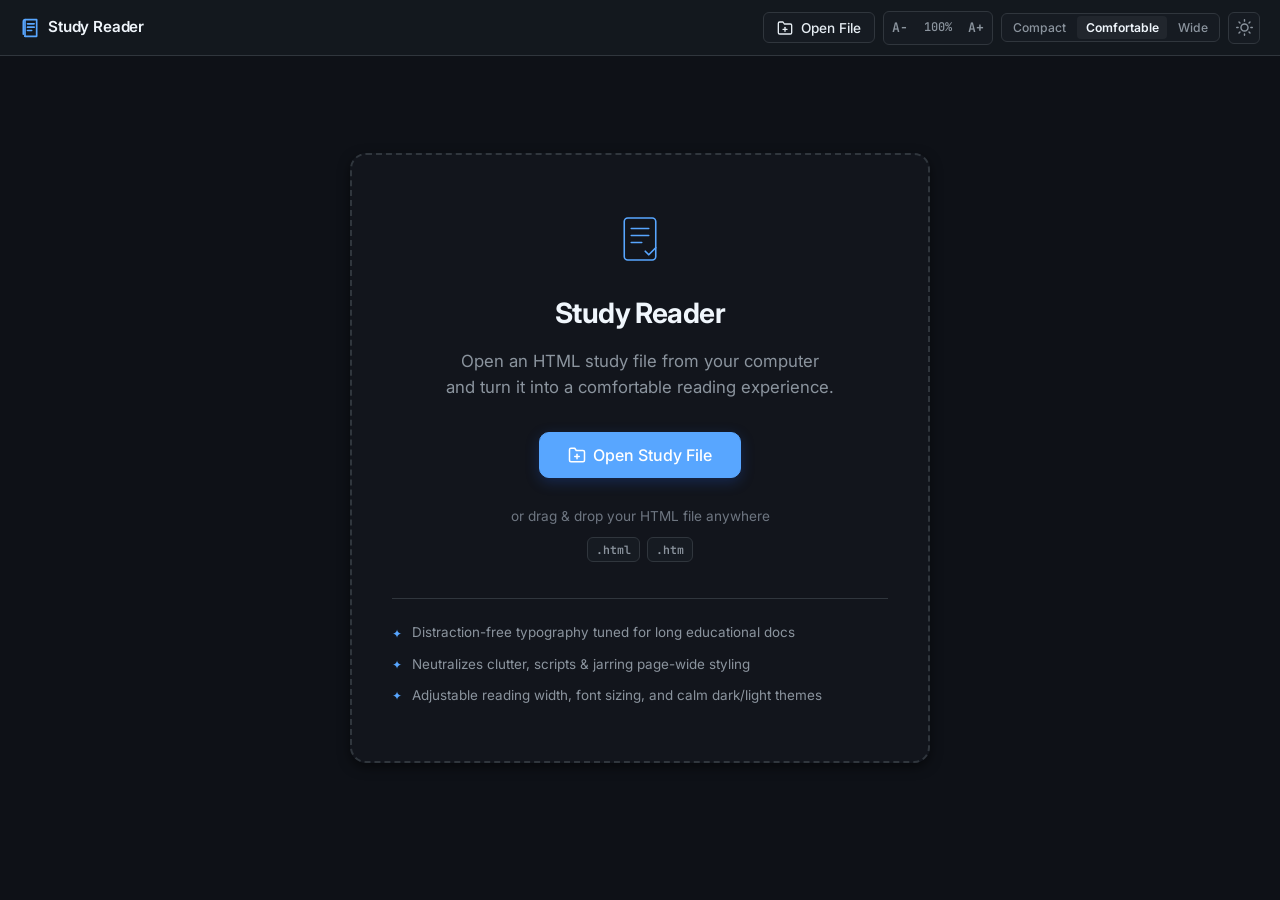
==== index.html @ 149f6a13 "feat: add study reader Co-Authored-By: Claude Code <noreply@anthropic.com>" ====
<!DOCTYPE html>
<html lang="en" data-theme="dark" data-width="comfortable">
<head>
  <meta charset="UTF-8">
  <meta name="viewport" content="width=device-width, initial-scale=1.0">
  <title>Study Reader</title>
  <link rel="stylesheet" href="style.css">
  <link rel="preconnect" href="https://fonts.googleapis.com">
  <link rel="preconnect" href="https://fonts.gstatic.com" crossorigin>
  <link href="https://fonts.googleapis.com/css2?family=Inter:wght@400;500;600;700&family=JetBrains+Mono:wght@400;500&family=Newsreader:ital,opsz,wght@0,6..72,400;0,6..72,500;0,6..72,600;1,6..72,400&display=swap" rel="stylesheet">
</head>
<body>
  <!-- Global Top Header -->
  <header class="app-header" id="appHeader">
    <div class="header-left">
      <div class="brand">
        <svg class="brand-icon" viewBox="0 0 24 24" width="20" height="20" fill="none" stroke="currentColor" stroke-width="2" stroke-linecap="round" stroke-linejoin="round">
          <path d="M4 19.5v-15A2.5 2.5 0 0 1 6.5 2H20v20H6.5a2.5 2.5 0 0 1-0.5-.05"/>
          <path d="M6 2v20"/>
          <path d="M9 7h8"/>
          <path d="M9 11h8"/>
          <path d="M9 15h5"/>
        </svg>
        <span class="brand-name">Study Reader</span>
      </div>
      <div class="file-badge-container" id="fileBadgeContainer" hidden>
        <span class="file-separator">/</span>
        <span class="file-badge" id="currentFileName" title="Current file">document.html</span>
      </div>
    </div>

    <div class="header-controls">
      <!-- File Picker Trigger -->
      <button type="button" class="btn btn-secondary" id="openFileBtn" title="Open an HTML file (Ctrl+O)">
        <svg viewBox="0 0 24 24" width="16" height="16" fill="none" stroke="currentColor" stroke-width="2" stroke-linecap="round" stroke-linejoin="round">
          <path d="M22 19a2 2 0 0 1-2 2H4a2 2 0 0 1-2-2V5a2 2 0 0 1 2-2h5l2 3h9a2 2 0 0 1 2 2z"/>
          <line x1="12" y1="11" x2="12" y2="17"/>
          <line x1="9" y1="14" x2="15" y2="14"/>
        </svg>
        <span class="btn-text">Open File</span>
      </button>

      <!-- Font Size Controls -->
      <div class="control-group font-size-group" role="group" aria-label="Text Size Controls">
        <button type="button" class="icon-btn" id="decreaseSizeBtn" title="Decrease font size (A−)" aria-label="Decrease text size">
          <span>A−</span>
        </button>
        <span class="size-indicator" id="sizeIndicator" title="Current text size">100%</span>
        <button type="button" class="icon-btn" id="increaseSizeBtn" title="Increase font size (A+)" aria-label="Increase text size">
          <span>A+</span>
        </button>
      </div>

      <!-- Reading Width Controls -->
      <div class="control-group width-group" role="group" aria-label="Reading Width">
        <button type="button" class="seg-btn" data-width-val="compact" id="widthCompactBtn" title="Compact column width">Compact</button>
        <button type="button" class="seg-btn active" data-width-val="comfortable" id="widthComfortableBtn" title="Comfortable column width (Default)">Comfortable</button>
        <button type="button" class="seg-btn" data-width-val="wide" id="widthWideBtn" title="Wide column width">Wide</button>
      </div>

      <!-- Theme Toggle -->
      <button type="button" class="icon-btn theme-toggle-btn" id="themeToggleBtn" title="Toggle dark/light theme" aria-label="Toggle theme">
        <svg class="sun-icon" viewBox="0 0 24 24" width="17" height="17" fill="none" stroke="currentColor" stroke-width="2" stroke-linecap="round" stroke-linejoin="round">
          <circle cx="12" cy="12" r="5"/>
          <line x1="12" y1="1" x2="12" y2="3"/>
          <line x1="12" y1="21" x2="12" y2="23"/>
          <line x1="4.22" y1="4.22" x2="5.64" y2="5.64"/>
          <line x1="18.36" y1="18.36" x2="19.78" y2="19.78"/>
          <line x1="1" y1="12" x2="3" y2="12"/>
          <line x1="21" y1="12" x2="23" y2="12"/>
          <line x1="4.22" y1="19.78" x2="5.64" y2="18.36"/>
          <line x1="18.36" y1="5.64" x2="19.78" y2="4.22"/>
        </svg>
        <svg class="moon-icon" viewBox="0 0 24 24" width="17" height="17" fill="none" stroke="currentColor" stroke-width="2" stroke-linecap="round" stroke-linejoin="round">
          <path d="M21 12.79A9 9 0 1 1 11.21 3 7 7 0 0 0 21 12.79z"/>
        </svg>
      </button>
    </div>
  </header>

  <!-- Hidden native file input -->
  <input type="file" id="fileInput" accept=".html,.htm" style="display:none">

  <!-- Main View Area -->
  <main class="main-container">
    <!-- Toast / Notification Banner -->
    <div class="toast-banner" id="toastBanner" hidden aria-live="polite">
      <span class="toast-message" id="toastMessage"></span>
      <button type="button" class="toast-close" id="toastCloseBtn" aria-label="Dismiss">&times;</button>
    </div>

    <!-- Empty State / Drop Target Area -->
    <section class="empty-state" id="emptyState">
      <div class="drop-card" id="dropCard">
        <div class="empty-illustration">
          <svg viewBox="0 0 64 64" width="56" height="56" fill="none" stroke="currentColor" stroke-width="1.8" stroke-linecap="round" stroke-linejoin="round">
            <rect x="14" y="8" width="36" height="48" rx="4" ry="4"/>
            <line x1="22" y1="20" x2="42" y2="20"/>
            <line x1="22" y1="28" x2="42" y2="28"/>
            <line x1="22" y1="36" x2="34" y2="36"/>
            <path d="M38 46l4 4 8-8" stroke-width="2"/>
          </svg>
        </div>

        <h1 class="empty-title">Study Reader</h1>
        <p class="empty-subtitle">
          Open an HTML study file from your computer<br>
          and turn it into a comfortable reading experience.
        </p>

        <div class="empty-actions">
          <button type="button" class="btn btn-primary" id="emptyOpenBtn">
            <svg viewBox="0 0 24 24" width="18" height="18" fill="none" stroke="currentColor" stroke-width="2" stroke-linecap="round" stroke-linejoin="round">
              <path d="M22 19a2 2 0 0 1-2 2H4a2 2 0 0 1-2-2V5a2 2 0 0 1 2-2h5l2 3h9a2 2 0 0 1 2 2z"/>
              <line x1="12" y1="11" x2="12" y2="17"/>
              <line x1="9" y1="14" x2="15" y2="14"/>
            </svg>
            <span>Open Study File</span>
          </button>
        </div>

        <div class="drop-hint">
          <span class="drop-hint-text">or drag &amp; drop your HTML file anywhere</span>
          <div class="badge-row">
            <span class="file-type-chip">.html</span>
            <span class="file-type-chip">.htm</span>
          </div>
        </div>

        <div class="features-list">
          <div class="feature-item">
            <span class="feature-icon">✦</span>
            <span>Distraction-free typography tuned for long educational docs</span>
          </div>
          <div class="feature-item">
            <span class="feature-icon">✦</span>
            <span>Neutralizes clutter, scripts &amp; jarring page-wide styling</span>
          </div>
          <div class="feature-item">
            <span class="feature-icon">✦</span>
            <span>Adjustable reading width, font sizing, and calm dark/light themes</span>
          </div>
        </div>
      </div>
    </section>

    <!-- Reading Document Area -->
    <article class="reader-container" id="readerContainer" hidden>
      <div class="reader-meta" id="readerMeta">
        <div class="meta-row">
          <span class="meta-tag" id="metaFileType">HTML Study Document</span>
          <span class="meta-separator">•</span>
          <span class="meta-stat" id="metaWordCount">0 words</span>
          <span class="meta-separator">•</span>
          <span class="meta-stat" id="metaReadTime">1 min read</span>
        </div>
      </div>
      <div class="reader-content" id="readerContent">
        <!-- Rendered sanitized content will be injected here -->
      </div>
    </article>
  </main>

  <!-- Drag overlay for entire window -->
  <div class="drag-overlay" id="dragOverlay" hidden>
    <div class="drag-overlay-box">
      <svg viewBox="0 0 24 24" width="48" height="48" fill="none" stroke="currentColor" stroke-width="2" stroke-linecap="round" stroke-linejoin="round">
        <path d="M21 15v4a2 2 0 0 1-2 2H5a2 2 0 0 1-2-2v-4"/>
        <polyline points="17 8 12 3 7 8"/>
        <line x1="12" y1="3" x2="12" y2="15"/>
      </svg>
      <p>Drop your study file here to read</p>
      <span>Accepts .html and .htm files</span>
    </div>
  </div>

  <!-- Floating Back to Top Button -->
  <button type="button" class="back-to-top" id="backToTopBtn" title="Back to top" aria-label="Back to top" hidden>
    <svg viewBox="0 0 24 24" width="20" height="20" fill="none" stroke="currentColor" stroke-width="2.5" stroke-linecap="round" stroke-linejoin="round">
      <polyline points="18 15 12 9 6 15"/>
    </svg>
  </button>

  <script src="app.js"></script>
</body>
</html>
---- style.css ----
/* ==========================================================================
   Study Reader — Minimalist, Distraction-Free Study Viewer
   ========================================================================== */

/* --- CSS Variables & Design Tokens --- */
:root {
  /* Common metrics */
  --header-height: 56px;
  --radius-sm: 6px;
  --radius-md: 10px;
  --radius-lg: 16px;
  --font-sans: 'Inter', -apple-system, BlinkMacSystemFont, 'Segoe UI', Roboto, Helvetica, Arial, sans-serif;
  --font-serif: 'Newsreader', Georgia, Cambria, 'Times New Roman', Times, serif;
  --font-mono: 'JetBrains Mono', Consolas, 'SF Mono', Menlo, Monaco, monospace;

  /* Reader column widths */
  --width-compact: 680px;
  --width-comfortable: 860px;
  --width-wide: 1140px;
  --current-max-width: var(--width-comfortable);

  /* Dynamic font scaling */
  --reader-scale: 1;
}

/* Dark Theme (Default) */
:root[data-theme="dark"] {
  --bg-app: #0e1117;
  --bg-surface: #161b22;
  --bg-surface-elevated: #1f242c;
  --bg-subtle: #21262d;
  --bg-card: rgba(22, 27, 34, 0.75);

  --text-main: #e6edf3;
  --text-muted: #8b949e;
  --text-dim: #6e7681;
  --text-heading: #f0f6fc;

  --accent: #58a6ff;
  --accent-hover: #79c0ff;
  --accent-subtle: rgba(56, 139, 253, 0.15);
  --accent-border: rgba(56, 139, 253, 0.35);

  --border-color: #30363d;
  --border-subtle: #21262d;

  --code-bg: #161b22;
  --code-border: #30363d;
  --code-text: #f0883e;

  --blockquote-bg: rgba(22, 27, 34, 0.6);
  --blockquote-border: #58a6ff;

  --table-border: #30363d;
  --table-header-bg: #161b22;
  --table-stripe-bg: rgba(255, 255, 255, 0.02);

  --shadow-sm: 0 1px 3px rgba(0, 0, 0, 0.4);
  --shadow-md: 0 4px 12px rgba(0, 0, 0, 0.5);
  --shadow-lg: 0 12px 28px rgba(0, 0, 0, 0.65);

  --dropzone-bg: rgba(22, 27, 34, 0.5);
  --dropzone-border: #30363d;
  --dropzone-border-hover: #58a6ff;
}

/* Light Theme */
:root[data-theme="light"] {
  --bg-app: #f8fafc;
  --bg-surface: #ffffff;
  --bg-surface-elevated: #f1f5f9;
  --bg-subtle: #e2e8f0;
  --bg-card: rgba(255, 255, 255, 0.9);

  --text-main: #334155;
  --text-muted: #64748b;
  --text-dim: #94a3b8;
  --text-heading: #0f172a;

  --accent: #2563eb;
  --accent-hover: #1d4ed8;
  --accent-subtle: rgba(37, 99, 235, 0.08);
  --accent-border: rgba(37, 99, 235, 0.25);

  --border-color: #e2e8f0;
  --border-subtle: #f1f5f9;

  --code-bg: #f1f5f9;
  --code-border: #e2e8f0;
  --code-text: #0969da;

  --blockquote-bg: #f8fafc;
  --blockquote-border: #2563eb;

  --table-border: #e2e8f0;
  --table-header-bg: #f8fafc;
  --table-stripe-bg: rgba(0, 0, 0, 0.015);

  --shadow-sm: 0 1px 3px rgba(0, 0, 0, 0.06);
  --shadow-md: 0 4px 12px rgba(0, 0, 0, 0.08);
  --shadow-lg: 0 12px 28px rgba(0, 0, 0, 0.12);

  --dropzone-bg: rgba(255, 255, 255, 0.7);
  --dropzone-border: #cbd5e1;
  --dropzone-border-hover: #2563eb;
}

/* Width modes */
:root[data-width="compact"] {
  --current-max-width: var(--width-compact);
}
:root[data-width="comfortable"] {
  --current-max-width: var(--width-comfortable);
}
:root[data-width="wide"] {
  --current-max-width: var(--width-wide);
}

/* Base resets */
*, *::before, *::after {
  box-sizing: border-box;
  margin: 0;
  padding: 0;
}

html {
  font-size: 16px;
  scroll-behavior: smooth;
  -webkit-text-size-adjust: 100%;
}

body {
  font-family: var(--font-sans);
  background-color: var(--bg-app);
  color: var(--text-main);
  line-height: 1.6;
  min-height: 100vh;
  display: flex;
  flex-direction: column;
  transition: background-color 0.2s ease, color 0.2s ease;
  overflow-x: hidden;
}

[hidden] {
  display: none !important;
}

/* --- Sticky Top Header --- */
.app-header {
  position: sticky;
  top: 0;
  z-index: 100;
  height: var(--header-height);
  background-color: var(--bg-card);
  backdrop-filter: blur(12px);
  -webkit-backdrop-filter: blur(12px);
  border-bottom: 1px solid var(--border-color);
  display: flex;
  align-items: center;
  justify-content: space-between;
  padding: 0 1.25rem;
  gap: 1rem;
  transition: border-color 0.2s ease, background-color 0.2s ease;
}

.header-left {
  display: flex;
  align-items: center;
  gap: 0.6rem;
  min-width: 0;
}

.brand {
  display: flex;
  align-items: center;
  gap: 0.5rem;
  color: var(--text-heading);
  font-weight: 600;
  font-size: 0.95rem;
  white-space: nowrap;
  letter-spacing: -0.01em;
}

.brand-icon {
  color: var(--accent);
  flex-shrink: 0;
}

.file-badge-container {
  display: flex;
  align-items: center;
  gap: 0.5rem;
  min-width: 0;
}

.file-separator {
  color: var(--text-dim);
  font-weight: 400;
}

.file-badge {
  font-family: var(--font-mono);
  font-size: 0.78rem;
  background-color: var(--bg-subtle);
  color: var(--text-muted);
  border: 1px solid var(--border-color);
  padding: 0.15rem 0.55rem;
  border-radius: var(--radius-sm);
  white-space: nowrap;
  overflow: hidden;
  text-overflow: ellipsis;
  max-width: 220px;
}

.header-controls {
  display: flex;
  align-items: center;
  gap: 0.5rem;
  flex-shrink: 0;
}

/* --- Buttons and Controls --- */
.btn {
  display: inline-flex;
  align-items: center;
  justify-content: center;
  gap: 0.45rem;
  font-family: var(--font-sans);
  font-size: 0.85rem;
  font-weight: 500;
  padding: 0.4rem 0.85rem;
  border-radius: var(--radius-sm);
  border: 1px solid transparent;
  cursor: pointer;
  transition: all 0.15s ease;
  white-space: nowrap;
  text-decoration: none;
}

.btn-primary {
  background-color: var(--accent);
  color: #ffffff;
  border-color: var(--accent);
  box-shadow: 0 1px 2px rgba(0, 0, 0, 0.1);
}

.btn-primary:hover {
  background-color: var(--accent-hover);
  border-color: var(--accent-hover);
}

.btn-secondary {
  background-color: var(--bg-surface);
  color: var(--text-main);
  border-color: var(--border-color);
}

.btn-secondary:hover {
  background-color: var(--bg-subtle);
  border-color: var(--border-color);
  color: var(--text-heading);
}

.icon-btn {
  display: inline-flex;
  align-items: center;
  justify-content: center;
  width: 32px;
  height: 32px;
  background-color: var(--bg-surface);
  color: var(--text-muted);
  border: 1px solid var(--border-color);
  border-radius: var(--radius-sm);
  cursor: pointer;
  font-family: var(--font-mono);
  font-size: 0.82rem;
  font-weight: 600;
  transition: all 0.15s ease;
}

.icon-btn:hover {
  background-color: var(--bg-subtle);
  color: var(--text-heading);
  border-color: var(--text-dim);
}

.control-group {
  display: inline-flex;
  align-items: center;
  background-color: var(--bg-surface);
  border: 1px solid var(--border-color);
  border-radius: var(--radius-sm);
  padding: 2px;
  gap: 2px;
}

.font-size-group .icon-btn {
  border: none;
  background: transparent;
  width: 28px;
  height: 28px;
}

.font-size-group .icon-btn:hover {
  background-color: var(--bg-subtle);
}

.size-indicator {
  font-family: var(--font-mono);
  font-size: 0.75rem;
  font-weight: 500;
  color: var(--text-muted);
  min-width: 44px;
  text-align: center;
  user-select: none;
}

.seg-btn {
  background: transparent;
  border: none;
  color: var(--text-muted);
  font-family: var(--font-sans);
  font-size: 0.76rem;
  font-weight: 500;
  padding: 0.25rem 0.55rem;
  border-radius: calc(var(--radius-sm) - 2px);
  cursor: pointer;
  transition: all 0.15s ease;
}

.seg-btn:hover {
  color: var(--text-heading);
}

.seg-btn.active {
  background-color: var(--bg-subtle);
  color: var(--text-heading);
  font-weight: 600;
}

/* Theme Toggle specifics */
.theme-toggle-btn {
  color: var(--text-muted);
}

:root[data-theme="dark"] .sun-icon {
  display: block;
}
:root[data-theme="dark"] .moon-icon {
  display: none;
}

:root[data-theme="light"] .sun-icon {
  display: none;
}
:root[data-theme="light"] .moon-icon {
  display: block;
}

/* --- Toast Banner --- */
.toast-banner {
  max-width: var(--current-max-width);
  margin: 1rem auto 0 auto;
  padding: 0.75rem 1.25rem;
  background-color: rgba(239, 68, 68, 0.12);
  border: 1px solid rgba(239, 68, 68, 0.35);
  color: #f87171;
  border-radius: var(--radius-md);
  display: flex;
  align-items: center;
  justify-content: space-between;
  font-size: 0.88rem;
  box-shadow: var(--shadow-sm);
  animation: slideDown 0.2s ease-out;
}

@keyframes slideDown {
  from { opacity: 0; transform: translateY(-8px); }
  to { opacity: 1; transform: translateY(0); }
}

.toast-close {
  background: none;
  border: none;
  color: inherit;
  font-size: 1.25rem;
  cursor: pointer;
  line-height: 1;
  padding: 0 0.25rem;
  opacity: 0.8;
}

.toast-close:hover {
  opacity: 1;
}

/* --- Main Layout Container --- */
.main-container {
  flex: 1;
  width: 100%;
  padding: 1.5rem 1.25rem 4rem 1.25rem;
  display: flex;
  flex-direction: column;
}

/* --- Empty State View --- */
.empty-state {
  flex: 1;
  display: flex;
  align-items: center;
  justify-content: center;
  padding: 2rem 1rem;
}

.drop-card {
  background-color: var(--dropzone-bg);
  border: 2px dashed var(--dropzone-border);
  border-radius: var(--radius-lg);
  padding: 3.5rem 2.5rem;
  text-align: center;
  max-width: 580px;
  width: 100%;
  box-shadow: var(--shadow-md);
  transition: all 0.2s ease;
}

.drop-card.drag-active {
  border-color: var(--accent);
  background-color: var(--accent-subtle);
  transform: scale(1.01);
}

.empty-illustration {
  color: var(--accent);
  margin-bottom: 1.5rem;
  display: inline-flex;
  justify-content: center;
  align-items: center;
}

.empty-title {
  font-size: 1.75rem;
  font-weight: 700;
  color: var(--text-heading);
  letter-spacing: -0.02em;
  margin-bottom: 0.75rem;
}

.empty-subtitle {
  font-size: 1.05rem;
  color: var(--text-muted);
  line-height: 1.55;
  margin-bottom: 2rem;
}

.empty-actions {
  margin-bottom: 1.75rem;
}

.empty-actions .btn-primary {
  font-size: 1rem;
  padding: 0.75rem 1.75rem;
  border-radius: var(--radius-md);
  box-shadow: 0 4px 14px rgba(37, 99, 235, 0.25);
}

.drop-hint {
  display: flex;
  flex-direction: column;
  align-items: center;
  gap: 0.6rem;
  margin-bottom: 2.25rem;
}

.drop-hint-text {
  font-size: 0.85rem;
  color: var(--text-dim);
}

.badge-row {
  display: flex;
  gap: 0.4rem;
}

.file-type-chip {
  font-family: var(--font-mono);
  font-size: 0.72rem;
  font-weight: 600;
  padding: 0.15rem 0.5rem;
  background-color: var(--bg-surface);
  border: 1px solid var(--border-color);
  color: var(--text-muted);
  border-radius: var(--radius-sm);
}

.features-list {
  border-top: 1px solid var(--border-color);
  padding-top: 1.5rem;
  text-align: left;
  display: flex;
  flex-direction: column;
  gap: 0.75rem;
}

.feature-item {
  display: flex;
  align-items: flex-start;
  gap: 0.6rem;
  font-size: 0.84rem;
  color: var(--text-muted);
  line-height: 1.4;
}

.feature-icon {
  color: var(--accent);
  font-size: 0.75rem;
  margin-top: 0.15rem;
}

/* --- Document Reader Container --- */
.reader-container {
  width: 100%;
  max-width: var(--current-max-width);
  margin: 0 auto;
  transition: max-width 0.25s cubic-bezier(0.16, 1, 0.3, 1);
}

.reader-meta {
  padding: 0.5rem 0 1.5rem 0;
  margin-bottom: 2rem;
  border-bottom: 1px solid var(--border-color);
}

.meta-row {
  display: flex;
  align-items: center;
  flex-wrap: wrap;
  gap: 0.6rem;
  font-size: 0.82rem;
  color: var(--text-dim);
}

.meta-tag {
  color: var(--accent);
  font-weight: 600;
  text-transform: uppercase;
  font-size: 0.72rem;
  letter-spacing: 0.04em;
}

.meta-separator {
  color: var(--text-dim);
}

/* --- Reader Typography & Content Area --- */
.reader-content {
  font-size: calc(1rem * var(--reader-scale));
  line-height: 1.75;
  color: var(--text-main);
  word-break: break-word;
}

/* Headings */
.reader-content h1,
.reader-content h2,
.reader-content h3,
.reader-content h4,
.reader-content h5,
.reader-content h6 {
  color: var(--text-heading);
  font-weight: 700;
  line-height: 1.3;
  margin-top: 2.25em;
  margin-bottom: 0.75em;
  letter-spacing: -0.02em;
}

.reader-content h1:first-child,
.reader-content > :first-child {
  margin-top: 0 !important;
}

.reader-content h1 {
  font-size: 2.2em;
  padding-bottom: 0.4em;
  border-bottom: 1px solid var(--border-color);
}

.reader-content h2 {
  font-size: 1.6em;
  padding-bottom: 0.3em;
  border-bottom: 1px solid var(--border-subtle);
}

.reader-content h3 {
  font-size: 1.3em;
}

.reader-content h4 {
  font-size: 1.1em;
}

.reader-content h5,
.reader-content h6 {
  font-size: 0.95em;
  text-transform: uppercase;
  letter-spacing: 0.04em;
}

/* Paragraphs & Text Elements */
.reader-content p {
  margin-bottom: 1.35em;
}

.reader-content strong,
.reader-content b {
  font-weight: 600;
  color: var(--text-heading);
}

.reader-content em,
.reader-content i {
  font-style: italic;
}

.reader-content mark {
  background-color: rgba(234, 179, 8, 0.2);
  color: var(--text-heading);
  padding: 0.1em 0.3em;
  border-radius: 3px;
}

.reader-content del,
.reader-content s {
  text-decoration: line-through;
  color: var(--text-dim);
}

.reader-content hr {
  height: 1px;
  background-color: var(--border-color);
  border: none;
  margin: 2.5em 0;
}

/* Lists */
.reader-content ul,
.reader-content ol {
  margin-top: 0;
  margin-bottom: 1.4em;
  padding-left: 1.75em;
}

.reader-content li {
  margin-bottom: 0.45em;
  line-height: 1.7;
}

.reader-content li > ul,
.reader-content li > ol {
  margin-top: 0.35em;
  margin-bottom: 0.35em;
}

.reader-content dl {
  margin-bottom: 1.4em;
}

.reader-content dt {
  font-weight: 600;
  color: var(--text-heading);
  margin-top: 1em;
}

.reader-content dd {
  padding-left: 1.25em;
  margin-bottom: 0.5em;
  color: var(--text-muted);
}

/* Blockquotes */
.reader-content blockquote {
  margin: 1.6em 0;
  padding: 0.85em 1.25em;
  background-color: var(--blockquote-bg);
  border-left: 4px solid var(--blockquote-border);
  border-radius: 0 var(--radius-sm) var(--radius-sm) 0;
  color: var(--text-muted);
  font-style: italic;
}

.reader-content blockquote p:last-child {
  margin-bottom: 0;
}

/* Links */
.reader-content a {
  color: var(--accent);
  text-decoration: underline;
  text-underline-offset: 3px;
  transition: color 0.15s ease;
}

.reader-content a:hover {
  color: var(--accent-hover);
}

/* Code & Preformatted Text */
.reader-content code {
  font-family: var(--font-mono);
  font-size: 0.88em;
  background-color: var(--code-bg);
  border: 1px solid var(--code-border);
  padding: 0.15em 0.4em;
  border-radius: var(--radius-sm);
  color: var(--code-text);
  word-break: break-word;
}

.reader-content pre {
  background-color: var(--code-bg);
  border: 1px solid var(--code-border);
  border-radius: var(--radius-md);
  padding: 1.1em 1.3em;
  margin: 1.6em 0;
  overflow-x: auto;
  line-height: 1.5;
  box-shadow: var(--shadow-sm);
}

.reader-content pre code {
  background: transparent;
  border: none;
  padding: 0;
  font-size: 0.88em;
  color: var(--text-main);
  word-break: normal;
  white-space: pre;
}

/* Tables */
.reader-content .table-wrapper {
  width: 100%;
  overflow-x: auto;
  margin: 1.75em 0;
  border: 1px solid var(--table-border);
  border-radius: var(--radius-md);
  background-color: var(--bg-surface);
  box-shadow: var(--shadow-sm);
}

.reader-content table {
  width: 100%;
  border-collapse: collapse;
  font-size: 0.9em;
  text-align: left;
}

.reader-content th,
.reader-content td {
  padding: 0.75em 1em;
  border-bottom: 1px solid var(--table-border);
  border-right: 1px solid var(--table-border);
}

.reader-content th:last-child,
.reader-content td:last-child {
  border-right: none;
}

.reader-content tr:last-child td {
  border-bottom: none;
}

.reader-content th {
  background-color: var(--table-header-bg);
  color: var(--text-heading);
  font-weight: 600;
}

.reader-content tr:nth-child(even) td {
  background-color: var(--table-stripe-bg);
}

/* Images */
.reader-content img {
  max-width: 100%;
  height: auto;
  border-radius: var(--radius-md);
  display: block;
  margin: 1.75em auto;
  box-shadow: var(--shadow-sm);
  border: 1px solid var(--border-color);
}

.reader-content figure {
  margin: 2em 0;
  text-align: center;
}

.reader-content figcaption {
  font-size: 0.82em;
  color: var(--text-dim);
  margin-top: 0.6em;
}

/* Details / Summary */
.reader-content details {
  background-color: var(--bg-surface);
  border: 1px solid var(--border-color);
  border-radius: var(--radius-md);
  padding: 0.8em 1.1em;
  margin: 1.4em 0;
}

.reader-content summary {
  font-weight: 600;
  color: var(--text-heading);
  cursor: pointer;
  outline: none;
  user-select: none;
}

.reader-content details[open] summary {
  margin-bottom: 0.8em;
  border-bottom: 1px solid var(--border-subtle);
  padding-bottom: 0.5em;
}

/* --- Drag & Drop Fullscreen Overlay --- */
.drag-overlay {
  position: fixed;
  inset: 0;
  background-color: rgba(14, 17, 23, 0.85);
  backdrop-filter: blur(6px);
  z-index: 1000;
  display: flex;
  align-items: center;
  justify-content: center;
  animation: fadeIn 0.15s ease-out;
}

@keyframes fadeIn {
  from { opacity: 0; }
  to { opacity: 1; }
}

.drag-overlay-box {
  background-color: var(--bg-surface);
  border: 2px dashed var(--accent);
  border-radius: var(--radius-lg);
  padding: 3.5rem;
  text-align: center;
  color: var(--text-heading);
  box-shadow: var(--shadow-lg);
  display: flex;
  flex-direction: column;
  align-items: center;
  gap: 1rem;
}

.drag-overlay-box svg {
  color: var(--accent);
}

.drag-overlay-box p {
  font-size: 1.25rem;
  font-weight: 600;
}

.drag-overlay-box span {
  font-size: 0.88rem;
  color: var(--text-muted);
}

/* --- Floating Back to Top Button --- */
.back-to-top {
  position: fixed;
  bottom: 2rem;
  right: 2rem;
  z-index: 90;
  width: 44px;
  height: 44px;
  border-radius: 50%;
  background-color: var(--bg-surface-elevated);
  border: 1px solid var(--border-color);
  color: var(--text-muted);
  box-shadow: var(--shadow-md);
  cursor: pointer;
  display: flex;
  align-items: center;
  justify-content: center;
  transition: all 0.2s cubic-bezier(0.16, 1, 0.3, 1);
}

.back-to-top:hover {
  background-color: var(--accent);
  color: #ffffff;
  border-color: var(--accent);
  transform: translateY(-2px);
  box-shadow: var(--shadow-lg);
}

/* --- Responsive Adjustments --- */
@media (max-width: 768px) {
  .app-header {
    padding: 0 0.85rem;
  }

  .brand-name {
    display: none;
  }

  .file-badge {
    max-width: 140px;
  }

  .width-group {
    display: none;
  }

  .btn-text {
    display: none;
  }

  .btn {
    padding: 0.4rem 0.55rem;
  }

  .drop-card {
    padding: 2rem 1.25rem;
  }

  .empty-title {
    font-size: 1.4rem;
  }

  .empty-subtitle {
    font-size: 0.95rem;
  }

  .back-to-top {
    bottom: 1.25rem;
    right: 1.25rem;
    width: 38px;
    height: 38px;
  }
}
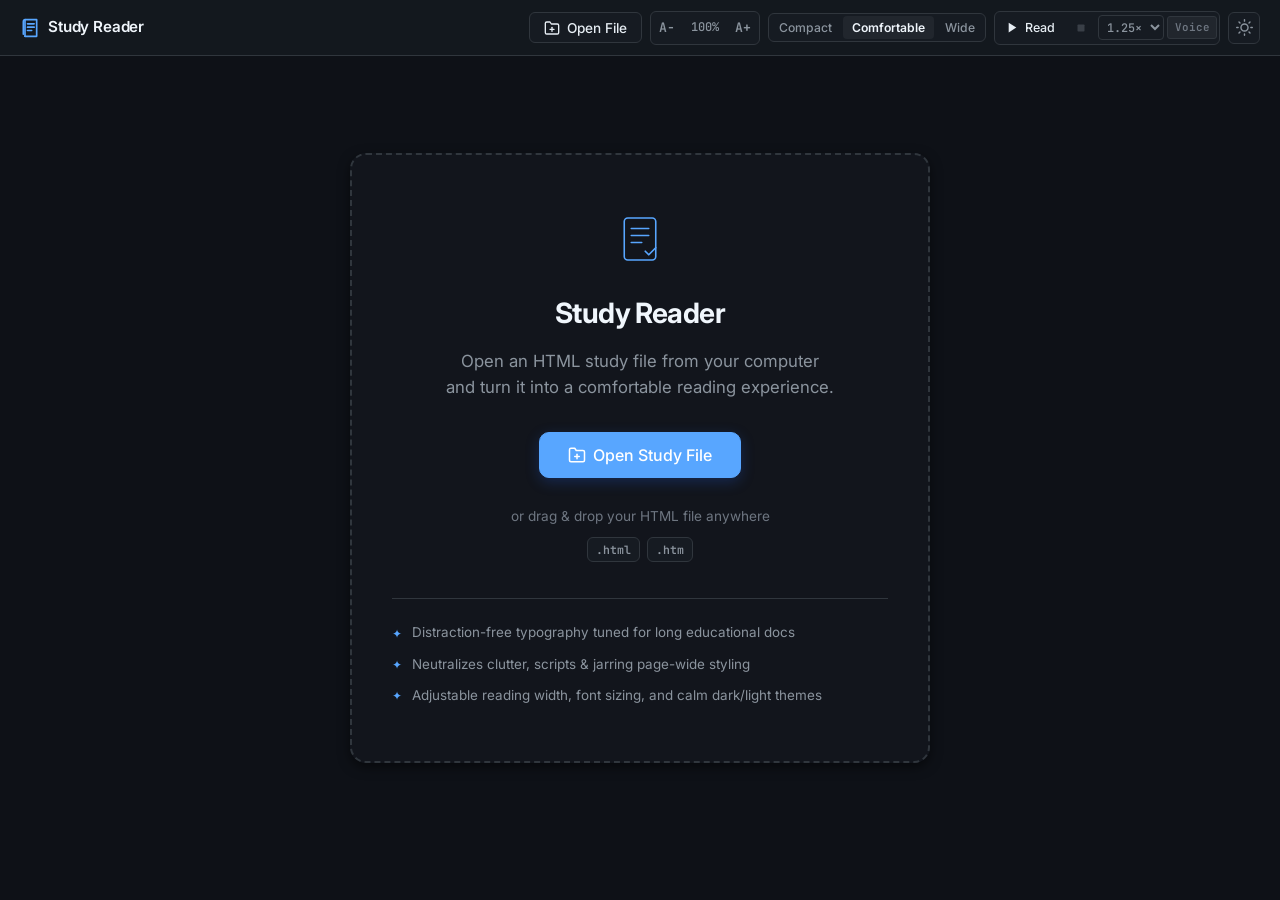
==== commit ef8cb932: "feat: add browser-native read aloud Co-Authored-By: Claude Code <noreply@anthropic.com>" ====
--- a/index.html
+++ b/index.html
@@ -58,6 +58,36 @@
         <button type="button" class="seg-btn" data-width-val="wide" id="widthWideBtn" title="Wide column width">Wide</button>
       </div>
 
+      <!-- Read Aloud Controls -->
+      <div class="control-group read-aloud-group" role="group" aria-label="Read Aloud Controls" id="readAloudGroup">
+        <button type="button" class="btn btn-read-aloud" id="readAloudPlayBtn" title="Read Aloud (Play / Pause)" aria-label="Read Aloud">
+          <svg class="play-icon" id="playIcon" viewBox="0 0 24 24" width="13" height="13" fill="currentColor">
+            <polygon points="5 3 19 12 5 21 5 3"/>
+          </svg>
+          <svg class="pause-icon" id="pauseIcon" viewBox="0 0 24 24" width="13" height="13" fill="currentColor" style="display:none;">
+            <rect x="6" y="4" width="4" height="16"/>
+            <rect x="14" y="4" width="4" height="16"/>
+          </svg>
+          <span class="btn-text" id="readAloudBtnText">Read</span>
+        </button>
+        <button type="button" class="icon-btn stop-btn" id="readAloudStopBtn" title="Stop reading" aria-label="Stop reading" disabled>
+          <svg viewBox="0 0 24 24" width="12" height="12" fill="currentColor">
+            <rect x="5" y="5" width="14" height="14" rx="1.5"/>
+          </svg>
+        </button>
+        <div class="speed-select-wrap" title="Reading Speed">
+          <select class="speed-select" id="speechRateSelect" aria-label="Speech rate">
+            <option value="0.75">0.75×</option>
+            <option value="1">1×</option>
+            <option value="1.25" selected>1.25×</option>
+            <option value="1.5">1.5×</option>
+            <option value="1.75">1.75×</option>
+            <option value="2">2×</option>
+          </select>
+        </div>
+        <span class="voice-badge" id="voiceBadge" title="Browser Speech Voice">Voice</span>
+      </div>
+
       <!-- Theme Toggle -->
       <button type="button" class="icon-btn theme-toggle-btn" id="themeToggleBtn" title="Toggle dark/light theme" aria-label="Toggle theme">
         <svg class="sun-icon" viewBox="0 0 24 24" width="17" height="17" fill="none" stroke="currentColor" stroke-width="2" stroke-linecap="round" stroke-linejoin="round">
--- a/style.css
+++ b/style.css
@@ -338,6 +338,124 @@
   font-weight: 600;
 }
 
+/* --- Read Aloud Header Controls --- */
+.read-aloud-group {
+  gap: 3px;
+}
+
+.btn-read-aloud {
+  background: transparent;
+  border: none;
+  color: var(--text-main);
+  font-family: var(--font-sans);
+  font-size: 0.78rem;
+  font-weight: 500;
+  padding: 0.25rem 0.55rem;
+  border-radius: calc(var(--radius-sm) - 2px);
+  cursor: pointer;
+  display: inline-flex;
+  align-items: center;
+  gap: 0.35rem;
+  transition: all 0.15s ease;
+}
+
+.btn-read-aloud:hover {
+  background-color: var(--bg-subtle);
+  color: var(--text-heading);
+}
+
+.btn-read-aloud.speaking {
+  background-color: var(--accent);
+  color: #ffffff;
+}
+
+.btn-read-aloud.speaking .pause-icon {
+  display: block !important;
+}
+
+.btn-read-aloud.speaking .play-icon {
+  display: none !important;
+}
+
+.btn-read-aloud.paused {
+  background-color: var(--accent-subtle);
+  color: var(--accent);
+  border: 1px solid var(--accent-border);
+}
+
+.stop-btn {
+  border: none;
+  background: transparent;
+  width: 28px;
+  height: 28px;
+  border-radius: calc(var(--radius-sm) - 2px);
+  color: var(--text-muted);
+}
+
+.stop-btn:hover:not(:disabled) {
+  background-color: rgba(239, 68, 68, 0.15);
+  color: #f87171;
+}
+
+.stop-btn:disabled {
+  opacity: 0.3;
+  cursor: not-allowed;
+}
+
+.speed-select-wrap {
+  display: inline-flex;
+  align-items: center;
+}
+
+.speed-select {
+  background-color: var(--bg-surface);
+  border: 1px solid var(--border-color);
+  border-radius: calc(var(--radius-sm) - 2px);
+  color: var(--text-muted);
+  font-family: var(--font-mono);
+  font-size: 0.74rem;
+  font-weight: 500;
+  padding: 0.15rem 0.3rem;
+  cursor: pointer;
+  outline: none;
+  transition: border-color 0.15s ease, color 0.15s ease;
+}
+
+.speed-select:hover,
+.speed-select:focus {
+  border-color: var(--accent);
+  color: var(--text-heading);
+}
+
+.voice-badge {
+  font-family: var(--font-mono);
+  font-size: 0.68rem;
+  font-weight: 600;
+  padding: 0.12rem 0.4rem;
+  background-color: var(--bg-subtle);
+  color: var(--text-dim);
+  border: 1px solid var(--border-color);
+  border-radius: 3px;
+  white-space: nowrap;
+  user-select: none;
+  transition: all 0.2s ease;
+}
+
+.voice-badge.aria-active {
+  color: var(--accent);
+  border-color: var(--accent-border);
+  background-color: var(--accent-subtle);
+}
+
+/* Subtle Spoken Content Highlighting */
+.speech-highlight {
+  background-color: var(--accent-subtle) !important;
+  border-left: 3px solid var(--accent) !important;
+  padding-left: 0.65rem !important;
+  border-radius: var(--radius-sm);
+  transition: background-color 0.2s ease, border-left 0.2s ease, padding-left 0.2s ease;
+}
+
 /* Theme Toggle specifics */
 .theme-toggle-btn {
   color: var(--text-muted);
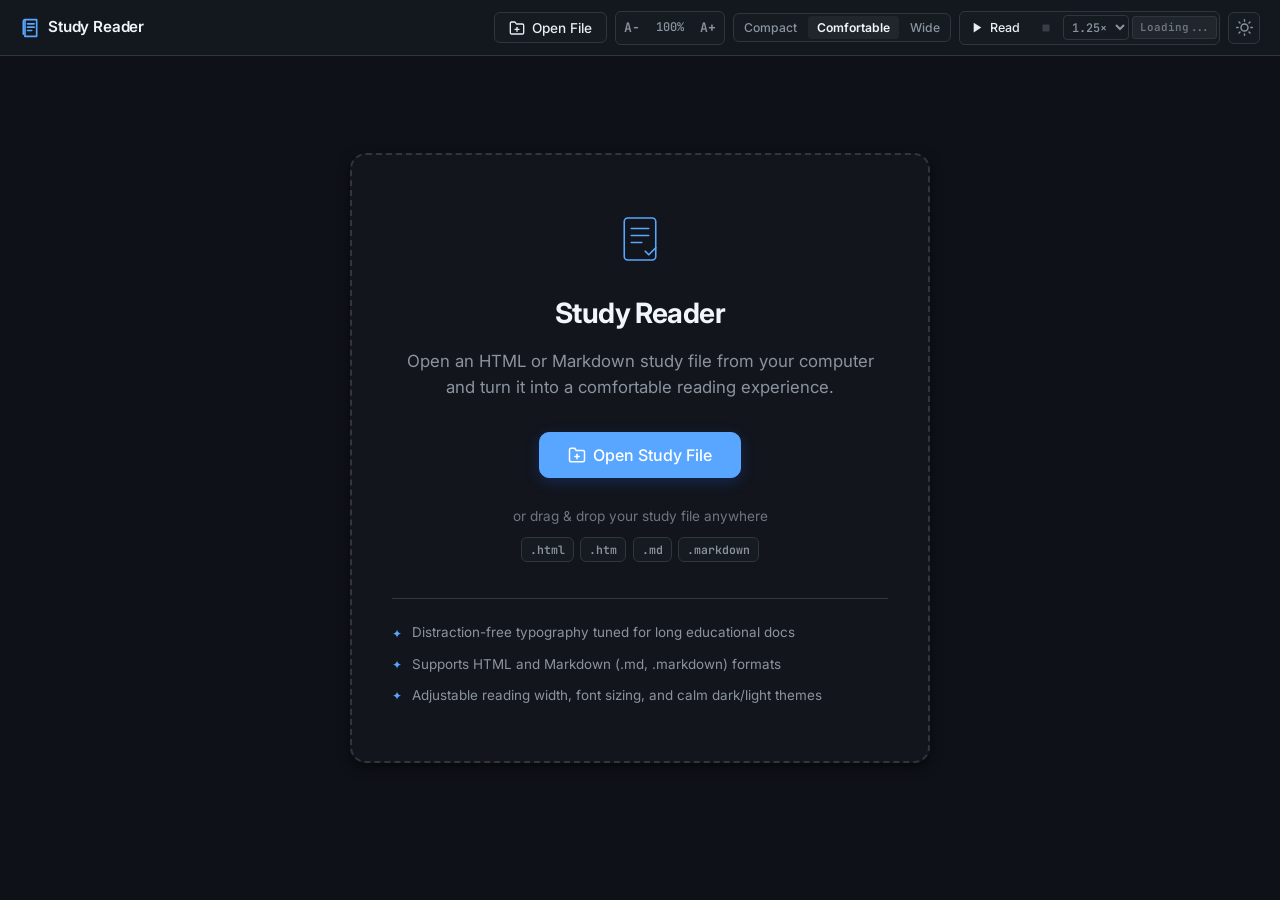
==== commit 728b67bb: "feat: integrate markdown study reader" ====
--- a/index.html
+++ b/index.html
@@ -30,14 +30,23 @@
     </div>
 
     <div class="header-controls">
-      <!-- File Picker Trigger -->
-      <button type="button" class="btn btn-secondary" id="openFileBtn" title="Open an HTML file (Ctrl+O)">
+      <!-- File Actions -->
+      <button type="button" class="btn btn-secondary" id="openFileBtn" title="Open an HTML or Markdown file (Ctrl+O)">
         <svg viewBox="0 0 24 24" width="16" height="16" fill="none" stroke="currentColor" stroke-width="2" stroke-linecap="round" stroke-linejoin="round">
           <path d="M22 19a2 2 0 0 1-2 2H4a2 2 0 0 1-2-2V5a2 2 0 0 1 2-2h5l2 3h9a2 2 0 0 1 2 2z"/>
           <line x1="12" y1="11" x2="12" y2="17"/>
           <line x1="9" y1="14" x2="15" y2="14"/>
         </svg>
         <span class="btn-text">Open File</span>
+      </button>
+
+      <button type="button" class="btn btn-secondary" id="exportHtmlBtn" title="Export cleaned standalone HTML" aria-label="Export HTML" style="display:none;">
+        <svg viewBox="0 0 24 24" width="16" height="16" fill="none" stroke="currentColor" stroke-width="2" stroke-linecap="round" stroke-linejoin="round">
+          <path d="M21 15v4a2 2 0 0 1-2 2H5a2 2 0 0 1-2-2v-4"/>
+          <polyline points="7 10 12 15 17 10"/>
+          <line x1="12" y1="15" x2="12" y2="3"/>
+        </svg>
+        <span class="btn-text">Export HTML</span>
       </button>
 
       <!-- Font Size Controls -->
@@ -109,7 +118,7 @@
   </header>
 
   <!-- Hidden native file input -->
-  <input type="file" id="fileInput" accept=".html,.htm" style="display:none">
+  <input type="file" id="fileInput" accept=".html,.htm,.md,.markdown" style="display:none">
 
   <!-- Main View Area -->
   <main class="main-container">
@@ -134,7 +143,7 @@
 
         <h1 class="empty-title">Study Reader</h1>
         <p class="empty-subtitle">
-          Open an HTML study file from your computer<br>
+          Open an HTML or Markdown study file from your computer<br>
           and turn it into a comfortable reading experience.
         </p>
 
@@ -150,10 +159,12 @@
         </div>
 
         <div class="drop-hint">
-          <span class="drop-hint-text">or drag &amp; drop your HTML file anywhere</span>
+          <span class="drop-hint-text">or drag &amp; drop your study file anywhere</span>
           <div class="badge-row">
             <span class="file-type-chip">.html</span>
             <span class="file-type-chip">.htm</span>
+            <span class="file-type-chip">.md</span>
+            <span class="file-type-chip">.markdown</span>
           </div>
         </div>
 
@@ -164,7 +175,7 @@
           </div>
           <div class="feature-item">
             <span class="feature-icon">✦</span>
-            <span>Neutralizes clutter, scripts &amp; jarring page-wide styling</span>
+            <span>Supports HTML and Markdown (.md, .markdown) formats</span>
           </div>
           <div class="feature-item">
             <span class="feature-icon">✦</span>
@@ -200,7 +211,7 @@
         <line x1="12" y1="3" x2="12" y2="15"/>
       </svg>
       <p>Drop your study file here to read</p>
-      <span>Accepts .html and .htm files</span>
+      <span>Accepts .html, .htm, .md, and .markdown files</span>
     </div>
   </div>
 
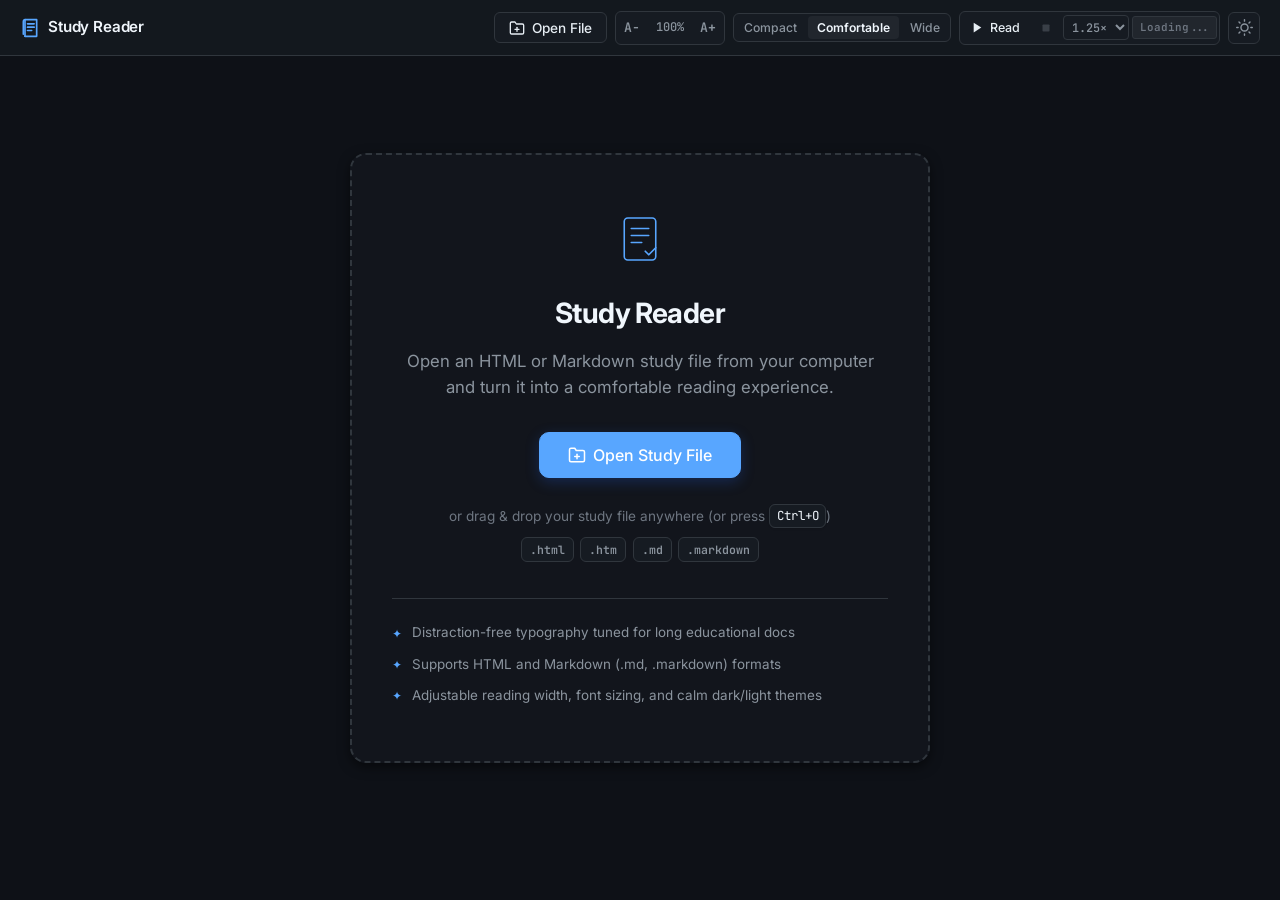
==== commit 53446daa: "feat: add keyboard shortcut hints and accessibility attributes Enhance user experience with aria-key" ====
--- a/index.html
+++ b/index.html
@@ -31,7 +31,7 @@
 
     <div class="header-controls">
       <!-- File Actions -->
-      <button type="button" class="btn btn-secondary" id="openFileBtn" title="Open an HTML or Markdown file (Ctrl+O)">
+      <button type="button" class="btn btn-secondary" id="openFileBtn" title="Open an HTML or Markdown file (Ctrl+O)" aria-keyshortcuts="Control+O">
         <svg viewBox="0 0 24 24" width="16" height="16" fill="none" stroke="currentColor" stroke-width="2" stroke-linecap="round" stroke-linejoin="round">
           <path d="M22 19a2 2 0 0 1-2 2H4a2 2 0 0 1-2-2V5a2 2 0 0 1 2-2h5l2 3h9a2 2 0 0 1 2 2z"/>
           <line x1="12" y1="11" x2="12" y2="17"/>
@@ -159,7 +159,7 @@
         </div>
 
         <div class="drop-hint">
-          <span class="drop-hint-text">or drag &amp; drop your study file anywhere</span>
+          <span class="drop-hint-text">or drag &amp; drop your study file anywhere (or press <kbd class="kbd-hint">Ctrl+O</kbd>)</span>
           <div class="badge-row">
             <span class="file-type-chip">.html</span>
             <span class="file-type-chip">.htm</span>
--- a/style.css
+++ b/style.css
@@ -595,6 +595,17 @@
   color: var(--text-dim);
 }
 
+.kbd-hint {
+  font-family: var(--font-mono);
+  font-size: 0.78rem;
+  padding: 0.15rem 0.4rem;
+  background-color: var(--bg-surface);
+  border: 1px solid var(--border-color);
+  border-radius: var(--radius-sm);
+  color: var(--text-heading);
+  box-shadow: 0 1px 2px rgba(0, 0, 0, 0.1);
+}
+
 .badge-row {
   display: flex;
   gap: 0.4rem;
@@ -1064,3 +1075,90 @@
     height: 38px;
   }
 }
+
+/* --- Print Stylesheet for Offline Paper & PDF Export --- */
+@media print {
+  body {
+    background-color: #ffffff !important;
+    color: #111827 !important;
+    font-size: 11pt !important;
+    line-height: 1.6 !important;
+    margin: 0 !important;
+    padding: 0 !important;
+  }
+
+  .app-header,
+  .toast-banner,
+  .back-to-top,
+  .drag-overlay,
+  .empty-state {
+    display: none !important;
+  }
+
+  .main-container {
+    max-width: 100% !important;
+    margin: 0 !important;
+    padding: 0 !important;
+  }
+
+  .reader-container {
+    max-width: 100% !important;
+    margin: 0 !important;
+    padding: 0 !important;
+  }
+
+  .reader-meta {
+    border-bottom: 1px solid #d1d5db !important;
+    padding-bottom: 0.5rem !important;
+    margin-bottom: 1.5rem !important;
+  }
+
+  .reader-content {
+    color: #111827 !important;
+  }
+
+  .reader-content h1,
+  .reader-content h2,
+  .reader-content h3,
+  .reader-content h4 {
+    color: #000000 !important;
+    page-break-after: avoid;
+    break-after: avoid;
+  }
+
+  .reader-content pre,
+  .reader-content blockquote,
+  .reader-content table,
+  .reader-content figure {
+    page-break-inside: avoid;
+    break-inside: avoid;
+  }
+
+  .reader-content pre {
+    background-color: #f3f4f6 !important;
+    border: 1px solid #e5e7eb !important;
+    color: #1f2937 !important;
+  }
+
+  .reader-content code {
+    background-color: #f3f4f6 !important;
+    border-color: #e5e7eb !important;
+    color: #1f2937 !important;
+  }
+
+  .reader-content blockquote {
+    background-color: #f9fafb !important;
+    border-left-color: #4b5563 !important;
+    color: #374151 !important;
+  }
+
+  .reader-content table th {
+    background-color: #f3f4f6 !important;
+    color: #000000 !important;
+  }
+
+  .reader-content a {
+    color: #111827 !important;
+    text-decoration: underline !important;
+  }
+}
